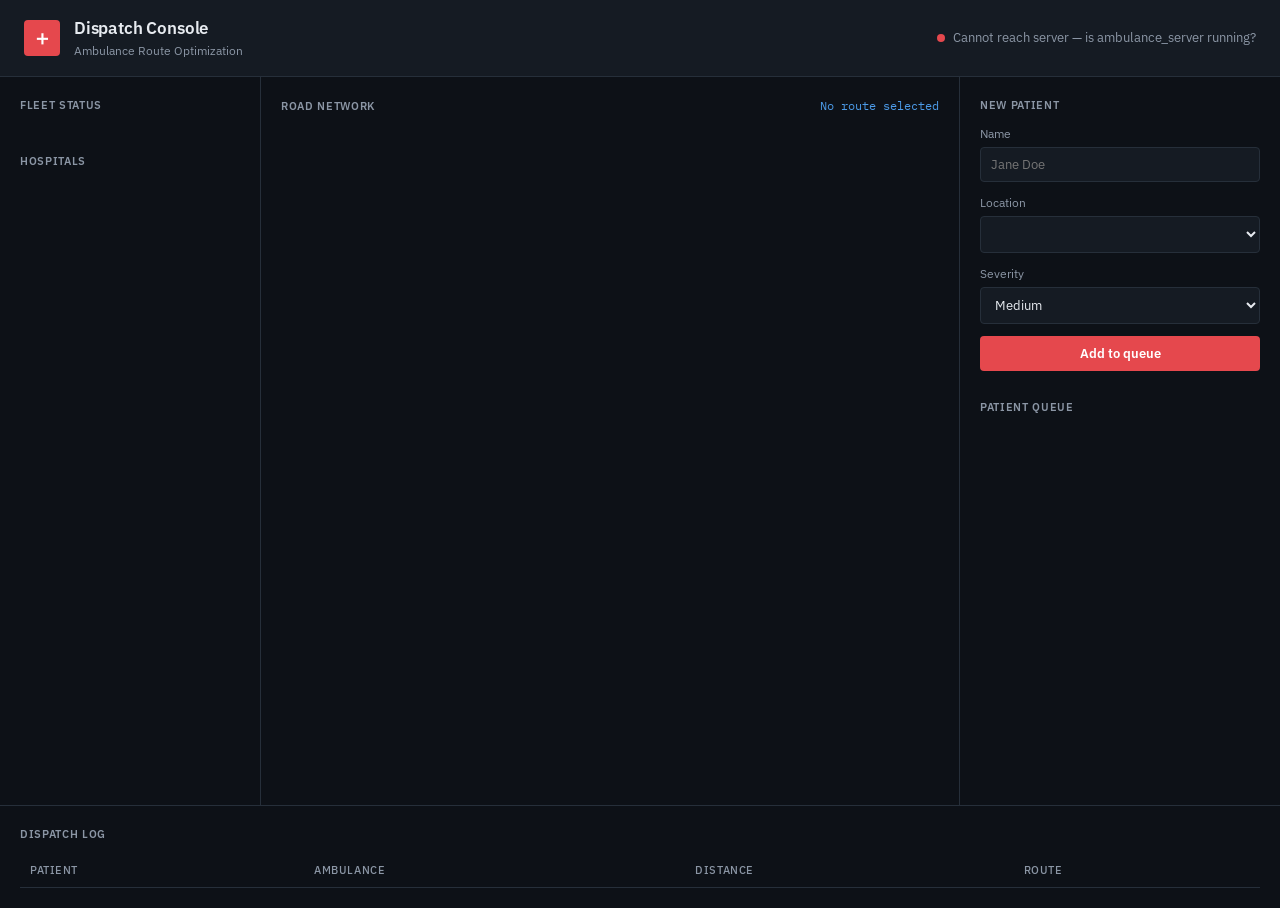
==== web/index.html @ 37da4bc0 "Add web dispatch console" ====
<!DOCTYPE html>
<html lang="en">
<head>
<meta charset="UTF-8">
<meta name="viewport" content="width=device-width, initial-scale=1">
<title>Dispatch Console — Ambulance Route Optimization</title>
<link rel="preconnect" href="https://fonts.googleapis.com">
<link rel="preconnect" href="https://fonts.gstatic.com" crossorigin>
<link href="https://fonts.googleapis.com/css2?family=IBM+Plex+Sans:wght@400;500;600;700&family=IBM+Plex+Mono:wght@400;500&display=swap" rel="stylesheet">
<link rel="stylesheet" href="style.css">
</head>
<body>

<header class="topbar">
  <div class="topbar__title">
    <span class="topbar__mark">＋</span>
    <div>
      <h1>Dispatch Console</h1>
      <p class="topbar__sub">Ambulance Route Optimization</p>
    </div>
  </div>
  <div class="topbar__status">
    <span id="conn-dot" class="dot dot--pending"></span>
    <span id="conn-text">Connecting to server…</span>
  </div>
</header>

<main class="grid">

  <!-- LEFT: Fleet -->
  <section class="panel panel--fleet">
    <h2>Fleet Status</h2>
    <div id="fleet-list" class="list"></div>

    <h2>Hospitals</h2>
    <div id="hospital-list" class="list"></div>
  </section>

  <!-- CENTER: Map -->
  <section class="panel panel--map">
    <div class="panel__head">
      <h2>Road Network</h2>
      <span id="route-readout" class="route-readout">No route selected</span>
    </div>
    <svg id="map" viewBox="0 0 600 400" preserveAspectRatio="xMidYMid meet"></svg>
  </section>

  <!-- RIGHT: Patients + dispatch -->
  <section class="panel panel--patients">
    <h2>New Patient</h2>
    <form id="patient-form" class="form">
      <label>Name
        <input type="text" id="p-name" required placeholder="Jane Doe">
      </label>
      <label>Location
        <select id="p-location" required></select>
      </label>
      <label>Severity
        <select id="p-severity">
          <option value="LOW">Low</option>
          <option value="MEDIUM" selected>Medium</option>
          <option value="HIGH">High</option>
          <option value="CRITICAL">Critical</option>
        </select>
      </label>
      <button type="submit" class="btn btn--primary">Add to queue</button>
    </form>

    <h2>Patient Queue</h2>
    <div id="patient-list" class="list"></div>
  </section>

  <!-- BOTTOM: Dispatch log -->
  <section class="panel panel--log">
    <h2>Dispatch Log</h2>
    <table id="log-table">
      <thead>
        <tr><th>Patient</th><th>Ambulance</th><th>Distance</th><th>Route</th></tr>
      </thead>
      <tbody id="log-body"></tbody>
    </table>
  </section>

</main>

<script src="app.js"></script>
</body>
</html>
---- web/style.css ----
:root {
  --bg: #0d1117;
  --panel: #151b23;
  --panel-line: #262f3a;
  --text: #e7ebf0;
  --text-dim: #8b96a5;
  --red: #e5484d;
  --amber: #f2a93b;
  --green: #30a46c;
  --blue: #4c9be8;
  --font-sans: 'IBM Plex Sans', -apple-system, sans-serif;
  --font-mono: 'IBM Plex Mono', 'Courier New', monospace;
}

* { box-sizing: border-box; }

body {
  margin: 0;
  background: var(--bg);
  color: var(--text);
  font-family: var(--font-sans);
  font-size: 14px;
  line-height: 1.5;
}

/* ---- Top bar ---- */
.topbar {
  display: flex;
  align-items: center;
  justify-content: space-between;
  padding: 16px 24px;
  border-bottom: 1px solid var(--panel-line);
  background: var(--panel);
}

.topbar__title {
  display: flex;
  align-items: center;
  gap: 14px;
}

.topbar__mark {
  width: 36px;
  height: 36px;
  display: flex;
  align-items: center;
  justify-content: center;
  background: var(--red);
  color: #fff;
  font-size: 20px;
  font-weight: 700;
  border-radius: 4px;
}

.topbar h1 {
  margin: 0;
  font-size: 17px;
  font-weight: 600;
  letter-spacing: -0.01em;
}

.topbar__sub {
  margin: 0;
  font-size: 12px;
  color: var(--text-dim);
}

.topbar__status {
  display: flex;
  align-items: center;
  gap: 8px;
  font-size: 13px;
  color: var(--text-dim);
}

.dot {
  width: 8px;
  height: 8px;
  border-radius: 50%;
  display: inline-block;
}
.dot--pending { background: var(--amber); }
.dot--ok { background: var(--green); }
.dot--error { background: var(--red); }

/* ---- Layout grid ---- */
.grid {
  display: grid;
  grid-template-columns: 260px 1fr 320px;
  grid-template-rows: 1fr auto;
  gap: 1px;
  background: var(--panel-line);
  min-height: calc(100vh - 69px);
}

.panel {
  background: var(--bg);
  padding: 20px;
  overflow-y: auto;
}

.panel--fleet { grid-row: 1; }
.panel--map { grid-row: 1; }
.panel--patients { grid-row: 1; }
.panel--log { grid-column: 1 / -1; grid-row: 2; }

.panel h2 {
  font-size: 11px;
  text-transform: uppercase;
  letter-spacing: 0.06em;
  color: var(--text-dim);
  margin: 0 0 12px;
  font-weight: 600;
}
.panel h2:not(:first-child) { margin-top: 28px; }

.panel__head {
  display: flex;
  align-items: baseline;
  justify-content: space-between;
  margin-bottom: 8px;
}
.panel__head h2 { margin: 0; }

.route-readout {
  font-family: var(--font-mono);
  font-size: 12px;
  color: var(--blue);
}

/* ---- List items ---- */
.list { display: flex; flex-direction: column; gap: 8px; }

.item {
  border: 1px solid var(--panel-line);
  border-radius: 4px;
  padding: 10px 12px;
  display: flex;
  align-items: center;
  justify-content: space-between;
  gap: 10px;
}

.item__main { display: flex; flex-direction: column; gap: 2px; }
.item__title { font-weight: 500; font-size: 13px; }
.item__meta { font-size: 12px; color: var(--text-dim); font-family: var(--font-mono); }

.badge {
  font-size: 11px;
  font-weight: 600;
  padding: 3px 8px;
  border-radius: 3px;
  white-space: nowrap;
}
.badge--available { background: rgba(48,166,108,0.15); color: var(--green); }
.badge--busy { background: rgba(139,150,165,0.15); color: var(--text-dim); }
.badge--critical { background: rgba(229,72,77,0.15); color: var(--red); }
.badge--high { background: rgba(242,169,59,0.15); color: var(--amber); }
.badge--medium { background: rgba(76,155,232,0.15); color: var(--blue); }
.badge--low { background: rgba(139,150,165,0.15); color: var(--text-dim); }

.item__action {
  background: var(--red);
  color: #fff;
  border: none;
  border-radius: 3px;
  padding: 6px 10px;
  font-size: 12px;
  font-weight: 600;
  cursor: pointer;
  font-family: var(--font-sans);
}
.item__action:hover { opacity: 0.85; }
.item__action:disabled { background: var(--panel-line); color: var(--text-dim); cursor: not-allowed; }

/* ---- Form ---- */
.form { display: flex; flex-direction: column; gap: 12px; margin-bottom: 8px; }
.form label {
  display: flex;
  flex-direction: column;
  gap: 4px;
  font-size: 12px;
  color: var(--text-dim);
}
.form input, .form select {
  background: var(--panel);
  border: 1px solid var(--panel-line);
  color: var(--text);
  padding: 8px 10px;
  border-radius: 4px;
  font-family: var(--font-sans);
  font-size: 13px;
}
.btn {
  border: none;
  border-radius: 4px;
  padding: 9px 14px;
  font-size: 13px;
  font-weight: 600;
  cursor: pointer;
  font-family: var(--font-sans);
}
.btn--primary { background: var(--red); color: #fff; }
.btn--primary:hover { opacity: 0.9; }

/* ---- Map ---- */
#map { width: 100%; height: 340px; }
.node circle { fill: var(--panel); stroke: var(--panel-line); stroke-width: 1.5; }
.node text { fill: var(--text); font-size: 11px; font-family: var(--font-sans); }
.node--hospital circle { stroke: var(--green); }
.node--station circle { stroke: var(--blue); }
.edge { stroke: var(--panel-line); stroke-width: 1.5; }
.edge-label { fill: var(--text-dim); font-size: 9px; font-family: var(--font-mono); }
.edge--active { stroke: var(--red); stroke-width: 3; }

/* ---- Table ---- */
table { width: 100%; border-collapse: collapse; font-size: 13px; }
th, td { text-align: left; padding: 8px 10px; border-bottom: 1px solid var(--panel-line); }
th { color: var(--text-dim); font-weight: 500; font-size: 11px; text-transform: uppercase; letter-spacing: 0.05em; }
td { font-family: var(--font-mono); font-size: 12px; }

.empty { color: var(--text-dim); font-size: 12px; padding: 8px 0; }

@media (max-width: 900px) {
  .grid { grid-template-columns: 1fr; }
  .panel--log { grid-column: 1; }
}
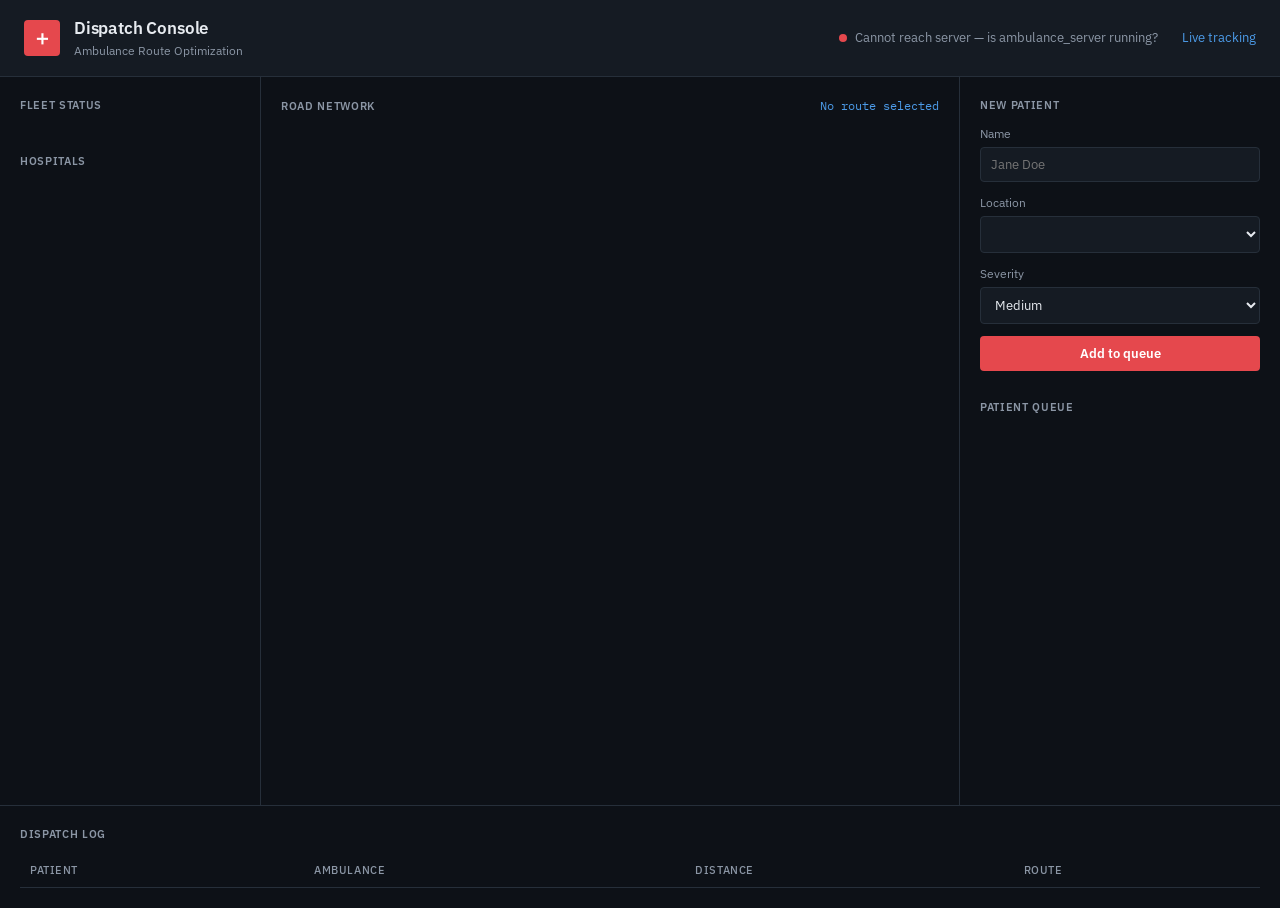
==== commit c5a208b9: "Add live GPS tracking page (Leaflet/OSM, hospitals, routing)" ====
--- a/web/index.html
+++ b/web/index.html
@@ -22,6 +22,7 @@
   <div class="topbar__status">
     <span id="conn-dot" class="dot dot--pending"></span>
     <span id="conn-text">Connecting to server…</span>
+    <a href="live.html" style="color:#4c9be8;margin-left:16px;text-decoration:none">Live tracking</a>
   </div>
 </header>
 
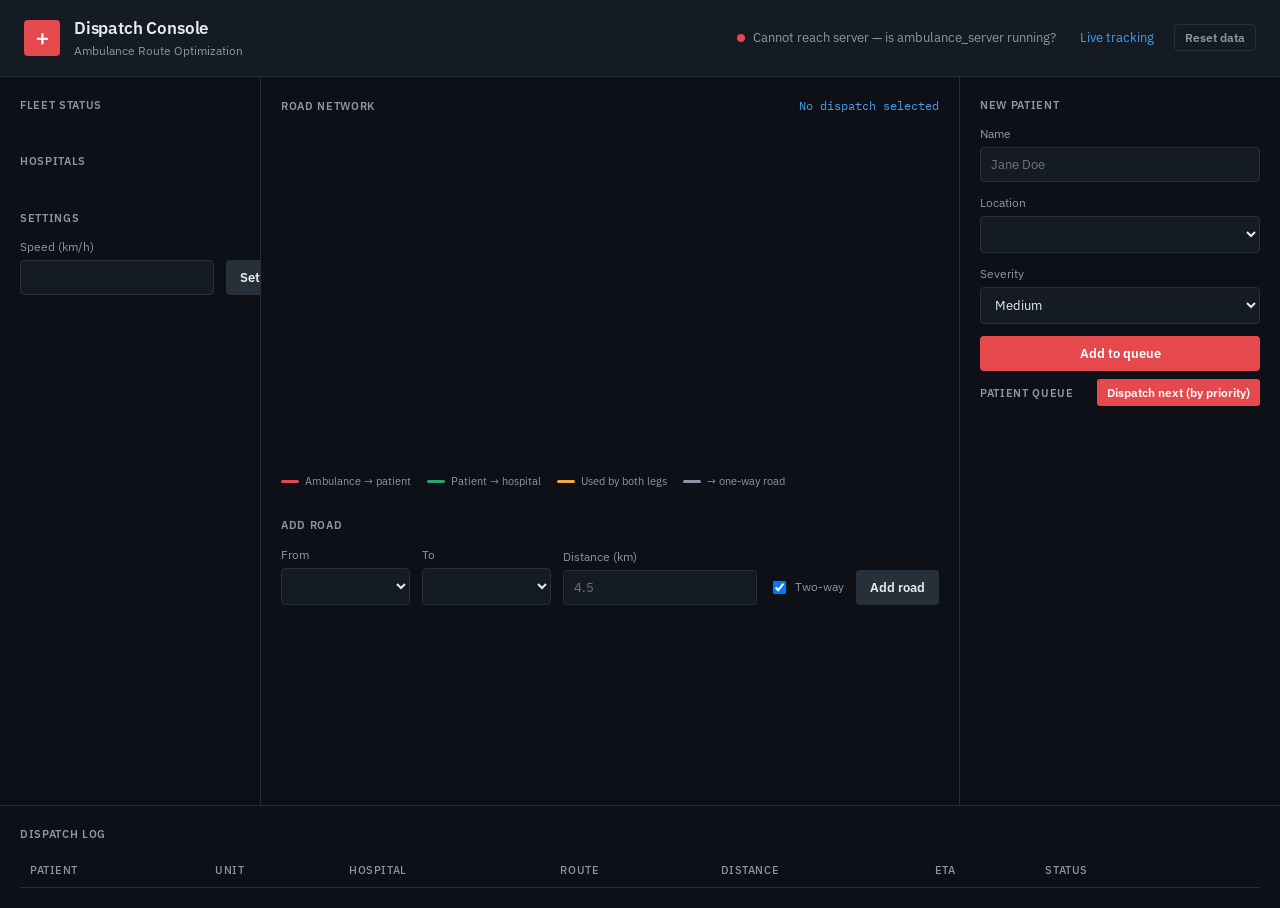
==== commit aa500c53: "Frontend: statuses, ETAs, multi-leg map, road/dispatch/complete/reset controls, toasts, XSS escaping" ====
--- a/web/index.html
+++ b/web/index.html
@@ -22,7 +22,8 @@
   <div class="topbar__status">
     <span id="conn-dot" class="dot dot--pending"></span>
     <span id="conn-text">Connecting to server…</span>
-    <a href="live.html" style="color:#4c9be8;margin-left:16px;text-decoration:none">Live tracking</a>
+    <a href="live.html" class="topbar__link">Live tracking</a>
+    <button type="button" id="reset-btn" class="btn btn--ghost" title="Restore the seed data">Reset data</button>
   </div>
 </header>
 
@@ -35,15 +36,38 @@
 
     <h2>Hospitals</h2>
     <div id="hospital-list" class="list"></div>
+
+    <h2>Settings</h2>
+    <form id="config-form" class="form form--inline">
+      <label>Speed (km/h)
+        <input type="number" id="c-speed" min="1" max="300" step="any" required>
+      </label>
+      <button type="submit" class="btn btn--secondary">Set</button>
+    </form>
   </section>
 
   <!-- CENTER: Map -->
   <section class="panel panel--map">
     <div class="panel__head">
       <h2>Road Network</h2>
-      <span id="route-readout" class="route-readout">No route selected</span>
+      <span id="route-readout" class="route-readout">No dispatch selected</span>
     </div>
-    <svg id="map" viewBox="0 0 600 400" preserveAspectRatio="xMidYMid meet"></svg>
+    <svg id="map" viewBox="0 0 600 400" preserveAspectRatio="xMidYMid meet" role="img" aria-label="Road network map"></svg>
+    <div class="legend">
+      <span><i class="swatch swatch--leg1"></i>Ambulance → patient</span>
+      <span><i class="swatch swatch--leg2"></i>Patient → hospital</span>
+      <span><i class="swatch swatch--both"></i>Used by both legs</span>
+      <span><i class="swatch swatch--oneway"></i>→ one-way road</span>
+    </div>
+
+    <h2>Add Road</h2>
+    <form id="edge-form" class="form form--row">
+      <label>From <select id="e-from" required></select></label>
+      <label>To <select id="e-to" required></select></label>
+      <label>Distance (km) <input type="number" id="e-weight" min="0.1" step="any" required placeholder="4.5"></label>
+      <label class="check"><input type="checkbox" id="e-both" checked> Two-way</label>
+      <button type="submit" class="btn btn--secondary">Add road</button>
+    </form>
   </section>
 
   <!-- RIGHT: Patients + dispatch -->
@@ -67,7 +91,10 @@
       <button type="submit" class="btn btn--primary">Add to queue</button>
     </form>
 
-    <h2>Patient Queue</h2>
+    <div class="panel__head">
+      <h2>Patient Queue</h2>
+      <button type="button" id="dispatch-next" class="item__action">Dispatch next (by priority)</button>
+    </div>
     <div id="patient-list" class="list"></div>
   </section>
 
@@ -76,7 +103,7 @@
     <h2>Dispatch Log</h2>
     <table id="log-table">
       <thead>
-        <tr><th>Patient</th><th>Ambulance</th><th>Distance</th><th>Route</th></tr>
+        <tr><th>Patient</th><th>Unit</th><th>Hospital</th><th>Route</th><th>Distance</th><th>ETA</th><th>Status</th><th></th></tr>
       </thead>
       <tbody id="log-body"></tbody>
     </table>
@@ -84,6 +111,7 @@
 
 </main>
 
+<div id="toasts" class="toasts" aria-live="polite"></div>
 <script src="app.js"></script>
 </body>
 </html>
--- a/web/style.css
+++ b/web/style.css
@@ -225,3 +225,55 @@
   .grid { grid-template-columns: 1fr; }
   .panel--log { grid-column: 1; }
 }
+
+/* ---- Phase 4 additions ---- */
+.topbar__link { color: var(--blue); margin-left: 16px; text-decoration: none; }
+.topbar__link:hover { text-decoration: underline; }
+.topbar__status { flex-wrap: wrap; }
+.btn--ghost { background: transparent; border: 1px solid var(--panel-line); color: var(--text-dim); padding: 5px 10px; margin-left: 12px; font-size: 12px; }
+.btn--ghost:hover { color: var(--red); border-color: var(--red); }
+.btn--secondary { background: var(--panel-line); color: var(--text); }
+.btn--secondary:hover { background: #313c49; }
+:focus-visible { outline: 2px solid var(--blue); outline-offset: 2px; }
+
+.form--inline { flex-direction: row; align-items: flex-end; }
+.form--inline label { flex: 1; }
+.form--row { flex-direction: row; flex-wrap: wrap; align-items: flex-end; }
+.form--row label { flex: 1 1 110px; }
+.form .check { flex-direction: row; align-items: center; gap: 6px; flex: 0 0 auto; padding-bottom: 8px; }
+
+.badge--enroute { background: rgba(76,155,232,0.15); color: var(--blue); }
+.badge--scene { background: rgba(242,169,59,0.15); color: var(--amber); }
+.badge--transport { background: rgba(229,72,77,0.15); color: var(--red); }
+.badge--returning { background: rgba(139,150,165,0.15); color: var(--text-dim); }
+.badge--completed { background: rgba(48,166,108,0.15); color: var(--green); }
+.badge--next { background: var(--red); color: #fff; }
+
+.item--stack { flex-wrap: wrap; }
+.item__side { display: flex; align-items: center; gap: 8px; flex-wrap: wrap; justify-content: flex-end; }
+.item__action--ghost { background: transparent; border: 1px solid var(--panel-line); color: var(--text); }
+.item__action--ghost:hover { border-color: var(--blue); }
+.item__action--ghost:disabled { background: transparent; }
+
+.edge--active { stroke: var(--red); stroke-width: 3.5; }
+.edge--active2 { stroke: var(--green); stroke-width: 3.5; }
+.edge--both { stroke: var(--amber); stroke-width: 3.5; }
+.unit-tag { fill: var(--red); font-size: 9px; font-family: var(--font-mono); font-weight: 500; }
+.legend { display: flex; gap: 16px; flex-wrap: wrap; font-size: 11px; color: var(--text-dim); margin: 4px 0 20px; }
+.swatch { display: inline-block; width: 18px; height: 3px; margin-right: 6px; vertical-align: middle; border-radius: 2px; }
+.swatch--leg1 { background: var(--red); }
+.swatch--leg2 { background: var(--green); }
+.swatch--oneway { background: var(--text-dim); }
+
+#log-table tbody tr { cursor: pointer; }
+#log-table tbody tr:hover { background: #121820; }
+#log-table tbody tr.is-selected { background: #1a222c; }
+.log-warn { color: var(--amber); display: block; font-family: var(--font-sans); font-size: 11px; margin-top: 2px; }
+.log-actions { display: flex; gap: 6px; white-space: nowrap; }
+
+.toasts { position: fixed; right: 16px; bottom: 16px; display: flex; flex-direction: column; gap: 8px; z-index: 50; max-width: min(360px, calc(100vw - 32px)); }
+.toast { padding: 10px 14px; border-radius: 4px; font-size: 13px; background: var(--panel); border: 1px solid var(--panel-line); border-left-width: 4px; box-shadow: 0 4px 16px rgba(0,0,0,.4); }
+.toast--error { border-left-color: var(--red); }
+.toast--ok { border-left-color: var(--green); }
+.toast--warn { border-left-color: var(--amber); }
+.swatch--both { background: var(--amber); }
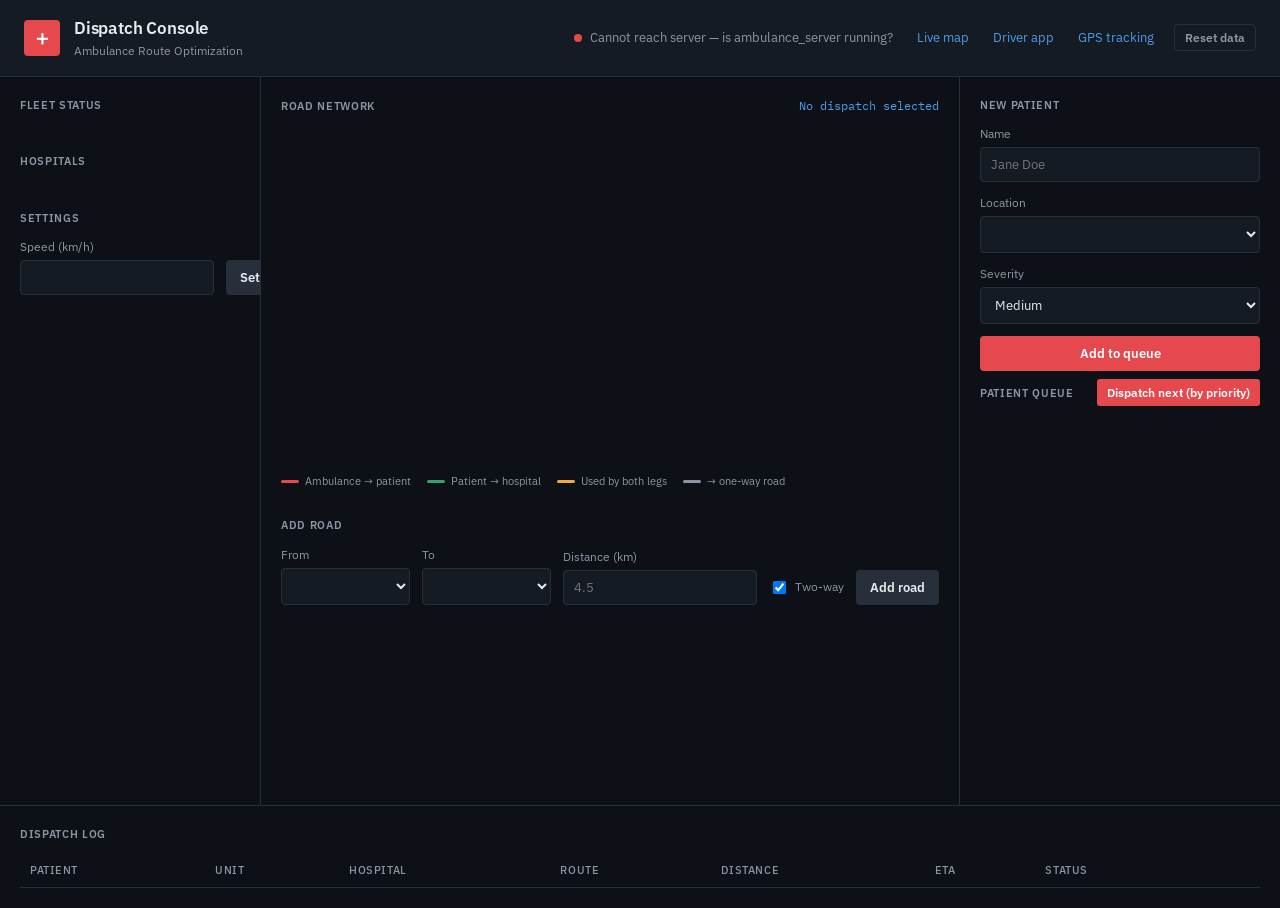
==== commit 6e88e896: "Phase 3: live dispatcher map (Leaflet/OSM), click-to-add patient, dispatch next, auto re-route at 15" ====
--- a/web/index.html
+++ b/web/index.html
@@ -22,7 +22,9 @@
   <div class="topbar__status">
     <span id="conn-dot" class="dot dot--pending"></span>
     <span id="conn-text">Connecting to server…</span>
-    <a href="live.html" class="topbar__link">Live tracking</a>
+    <a href="map.html" class="topbar__link">Live map</a>
+    <a href="driver.html" class="topbar__link">Driver app</a>
+    <a href="live.html" class="topbar__link">GPS tracking</a>
     <button type="button" id="reset-btn" class="btn btn--ghost" title="Restore the seed data">Reset data</button>
   </div>
 </header>
